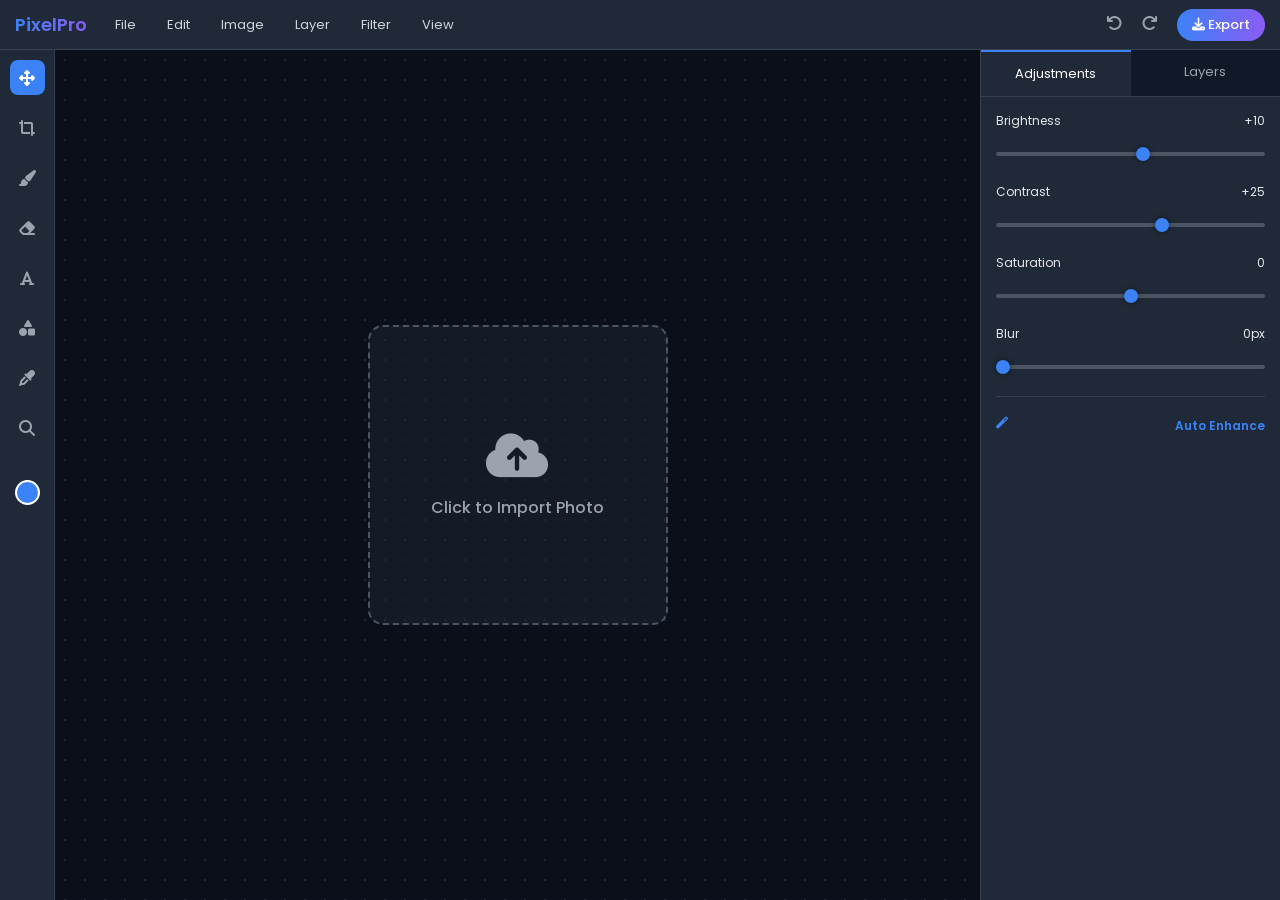
==== workspace.html @ d87eb370 "Add files via upload" ====
<!DOCTYPE html>
<html lang="en">
<head>
    <meta charset="UTF-8">
    <meta name="viewport" content="width=device-width, initial-scale=1.0, maximum-scale=1.0, user-scalable=no">
    <title>PixelPro - Editor Workspace</title>
    <!-- ফন্ট এবং আইকন লোড করার জন্য -->
    <link href="https://fonts.googleapis.com/css2?family=Poppins:wght@300;400;500;600&display=swap" rel="stylesheet">
    <link rel="stylesheet" href="https://cdnjs.cloudflare.com/ajax/libs/font-awesome/6.4.0/css/all.min.css">
    
    <style>
        /* বেসিক রিসেট */
        * {
            margin: 0;
            padding: 0;
            box-sizing: border-box;
            font-family: 'Poppins', sans-serif;
        }

        body {
            background-color: #111827; /* ডার্ক থিম */
            color: #d1d5db;
            height: 100vh;
            overflow: hidden; /* স্ক্রলবার বন্ধ করার জন্য */
            display: flex;
            flex-direction: column;
        }

        /* টপ বার (মেনু) */
        .top-bar {
            height: 50px;
            background-color: #1f2937;
            display: flex;
            align-items: center;
            justify-content: space-between;
            padding: 0 15px;
            border-bottom: 1px solid #374151;
            z-index: 10;
        }

        .brand-menu {
            display: flex;
            align-items: center;
            gap: 20px;
        }

        .logo {
            font-size: 18px;
            font-weight: 600;
            color: #fff;
            background: linear-gradient(90deg, #3b82f6, #8b5cf6);
            background-clip: text;
            -webkit-background-clip: text;
            -webkit-text-fill-color: transparent;
        }

        .menu-items {
            display: flex;
            gap: 15px;
        }

        .menu-items span {
            font-size: 13px;
            cursor: pointer;
            padding: 5px 8px;
            border-radius: 4px;
            transition: 0.2s;
        }

        .menu-items span:hover {
            background-color: #374151;
            color: #fff;
        }

        .top-actions button {
            background: linear-gradient(90deg, #3b82f6, #8b5cf6);
            border: none;
            color: white;
            padding: 6px 15px;
            border-radius: 20px;
            cursor: pointer;
            font-size: 13px;
            font-weight: 500;
        }

        /* মূল ওয়ার্কস্পেস */
        .workspace {
            display: flex;
            flex: 1;
            height: calc(100vh - 50px);
        }

        /* বাম দিকের টুলবার */
        .left-toolbar {
            width: 55px;
            background-color: #1f2937;
            border-right: 1px solid #374151;
            display: flex;
            flex-direction: column;
            align-items: center;
            padding: 10px 0;
            gap: 15px;
            overflow-y: auto;
        }

        .tool-btn {
            width: 35px;
            height: 35px;
            display: flex;
            justify-content: center;
            align-items: center;
            border-radius: 8px;
            cursor: pointer;
            color: #9ca3af;
            transition: 0.3s;
        }

        .tool-btn:hover, .tool-btn.active {
            background-color: #3b82f6;
            color: #fff;
        }

        /* মাঝখানের ক্যানভাস (যেখানে ছবি থাকবে) */
        .canvas-area {
            flex: 1;
            background-color: #0b0f19; /* আরও গাঢ় রঙ */
            display: flex;
            justify-content: center;
            align-items: center;
            overflow: hidden; /* নির্দেশ অনুযায়ী স্ক্রলবার বন্ধ করা হয়েছে */
            position: relative;
            background-image: radial-gradient(#1f2937 1px, transparent 1px);
            background-size: 20px 20px; /* গ্রিড ব্যাকগ্রাউন্ড */
        }

        /* নতুন যোগ করা ইমপোর্ট বক্সের স্টাইল */
        .import-box {
            width: 300px;
            height: 300px;
            border: 2px dashed #4b5563;
            border-radius: 15px;
            display: flex;
            flex-direction: column;
            justify-content: center;
            align-items: center;
            color: #9ca3af;
            cursor: pointer;
            transition: all 0.3s ease;
            background-color: rgba(31, 41, 55, 0.5);
            z-index: 5;
        }

        .import-box:hover {
            border-color: #3b82f6;
            color: #3b82f6;
            background-color: rgba(59, 130, 246, 0.1);
        }

        .import-box i {
            font-size: 50px;
            margin-bottom: 15px;
        }

        .image-wrapper {
            box-shadow: 0 10px 30px rgba(0,0,0,0.5);
            max-width: 90%;
            max-height: 90%;
            transition: transform 0.3s ease;
            display: none; /* শুরুতে এটি লুকানো থাকবে, ছবি ইমপোর্ট হলে দেখাবে */
        }

        .image-wrapper img {
            display: block;
            max-width: 100%;
            max-height: 100%;
            border: 2px solid #374151;
        }

        /* ডান দিকের প্যানেল (লেয়ার ও সেটিং) */
        .right-panel {
            width: 300px;
            background-color: #1f2937;
            border-left: 1px solid #374151;
            display: flex;
            flex-direction: column;
        }

        .panel-tabs {
            display: flex;
            border-bottom: 1px solid #374151;
        }

        .panel-tab {
            flex: 1;
            text-align: center;
            padding: 12px 0;
            font-size: 13px;
            cursor: pointer;
            background: #111827;
            color: #9ca3af;
        }

        .panel-tab.active {
            background: #1f2937;
            color: #fff;
            border-top: 2px solid #3b82f6;
        }

        .panel-content {
            padding: 15px;
            flex: 1;
            overflow-y: auto;
        }

        /* স্লাইডার স্টাইলিং (Brightness, Contrast) */
        .adjustment-group {
            margin-bottom: 20px;
        }

        .adjustment-group label {
            display: flex;
            justify-content: space-between;
            font-size: 12px;
            margin-bottom: 8px;
            color: #e5e7eb;
        }

        input[type=range] {
            appearance: none;
            -webkit-appearance: none;
            -moz-appearance: none;
            width: 100%;
            background: transparent;
        }

        input[type=range]::-webkit-slider-thumb {
            -webkit-appearance: none;
            height: 14px;
            width: 14px;
            border-radius: 50%;
            background: #3b82f6;
            cursor: pointer;
            margin-top: -5px;
            box-shadow: 0 0 5px rgba(0,0,0,0.5);
        }

        input[type=range]::-webkit-slider-runnable-track {
            width: 100%;
            height: 4px;
            cursor: pointer;
            background: #4b5563;
            border-radius: 2px;
        }

        /* মোবাইল ন্যাভিগেশন বার (শুধুমাত্র মোবাইলের জন্য) */
        .mobile-bottom-bar {
            display: none;
            height: 60px;
            background-color: #1f2937;
            border-top: 1px solid #374151;
            justify-content: space-around;
            align-items: center;
        }

        .mobile-btn {
            color: #9ca3af;
            font-size: 20px;
            cursor: pointer;
        }

        /* রেস্পন্সিভ ডিজাইন (মোবাইল এবং ট্যাবলেটের জন্য) */
        @media (max-width: 900px) {
            .right-panel {
                width: 250px;
            }
        }

        @media (max-width: 768px) {
            .menu-items {
                display: none; /* মোবাইলে টপ মেনু লুকানো থাকবে */
            }
            
            .left-toolbar {
                display: none; /* বাম দিকের টুলবার লুকানো থাকবে */
            }
            
            .right-panel {
                display: none; /* ডান দিকের প্যানেল লুকানো থাকবে */
            }

            .mobile-bottom-bar {
                display: flex; /* মোবাইলের নিচে টুলবার দেখাবে */
            }

            .canvas-area {
                height: calc(100vh - 110px); /* টপ এবং বটম বারের জায়গা বাদ দিয়ে */
            }
        }
    </style>
</head>
<body>

    <!-- টপ বার -->
    <header class="top-bar">
        <div class="brand-menu">
            <div class="logo">PixelPro</div>
            <div class="menu-items">
                <span>File</span>
                <span>Edit</span>
                <span>Image</span>
                <span>Layer</span>
                <span>Filter</span>
                <span>View</span>
            </div>
        </div>
        <div class="top-actions">
            <span style="margin-right: 15px; cursor: pointer; color: #9ca3af;"><i class="fas fa-undo"></i></span>
            <span style="margin-right: 15px; cursor: pointer; color: #9ca3af;"><i class="fas fa-redo"></i></span>
            <button><i class="fas fa-download"></i> Export</button>
        </div>
    </header>

    <!-- মূল কাজের জায়গা -->
    <div class="workspace">
        <!-- বাম দিকের টুলবার -->
        <aside class="left-toolbar">
            <div class="tool-btn active" title="Move Tool"><i class="fas fa-arrows-alt"></i></div>
            <div class="tool-btn" title="Crop Tool"><i class="fas fa-crop-alt"></i></div>
            <div class="tool-btn" title="Brush Tool"><i class="fas fa-paint-brush"></i></div>
            <div class="tool-btn" title="Eraser Tool"><i class="fas fa-eraser"></i></div>
            <div class="tool-btn" title="Text Tool"><i class="fas fa-font"></i></div>
            <div class="tool-btn" title="Shapes Tool"><i class="fas fa-shapes"></i></div>
            <div class="tool-btn" title="Color Picker"><i class="fas fa-eye-dropper"></i></div>
            <div class="tool-btn" title="Zoom Tool"><i class="fas fa-search"></i></div>
            
            <!-- Color Selector -->
            <div style="margin-top: 20px; width: 25px; height: 25px; background: #3b82f6; border-radius: 50%; border: 2px solid #fff; cursor: pointer;"></div>
        </aside>

        <!-- মাঝখানের ক্যানভাস -->
        <main class="canvas-area">
            
            <!-- ফাইল ইনপুট (লুকানো থাকবে) -->
            <input type="file" id="fileInput" accept="image/*" style="display: none;">
            
            <!-- ইমপোর্ট বক্স -->
            <div id="import-box" class="import-box" onclick="document.getElementById('fileInput').click()">
                <i class="fas fa-cloud-upload-alt"></i>
                <p style="font-weight: 500;">Click to Import Photo</p>
            </div>

            <!-- ছবির কন্টেইনার (ছবি ইমপোর্ট হলে এটি দৃশ্যমান হবে) -->
            <div class="image-wrapper" id="image-wrapper">
                <img id="uploaded-image" src="" alt="Editing Canvas">
            </div>

        </main>

        <!-- ডান দিকের প্যানেল -->
        <aside class="right-panel">
            <div class="panel-tabs">
                <div class="panel-tab active">Adjustments</div>
                <div class="panel-tab">Layers</div>
            </div>
            
            <div class="panel-content">
                <!-- অ্যাডজাস্টমেন্ট স্লাইডার সমূহ -->
                <div class="adjustment-group">
                    <label><span>Brightness</span> <span>+10</span></label>
                    <input type="range" min="-100" max="100" value="10">
                </div>
                
                <div class="adjustment-group">
                    <label><span>Contrast</span> <span>+25</span></label>
                    <input type="range" min="-100" max="100" value="25">
                </div>
                
                <div class="adjustment-group">
                    <label><span>Saturation</span> <span>0</span></label>
                    <input type="range" min="-100" max="100" value="0">
                </div>
                
                <div class="adjustment-group">
                    <label><span>Blur</span> <span>0px</span></label>
                    <input type="range" min="0" max="50" value="0">
                </div>

                <hr style="border: 0; border-top: 1px solid #374151; margin: 20px 0;">

                <div class="adjustment-group">
                    <label style="color: #3b82f6; font-weight: 600;"><i class="fas fa-magic"></i> Auto Enhance</label>
                </div>
            </div>
        </aside>
    </div>

    <!-- মোবাইলের জন্য বটম টুলবার -->
    <nav class="mobile-bottom-bar">
        <div class="mobile-btn" style="color: #3b82f6;"><i class="fas fa-sliders-h"></i></div>
        <div class="mobile-btn"><i class="fas fa-crop-alt"></i></div>
        <div class="mobile-btn"><i class="fas fa-magic"></i></div>
        <div class="mobile-btn"><i class="fas fa-layer-group"></i></div>
    </nav>

    <!-- জাভাস্ক্রিপ্ট (ছবি ইমপোর্ট করার লজিক) -->
    <script>
        const fileInput = document.getElementById('fileInput');
        const importBox = document.getElementById('import-box');
        const imageWrapper = document.getElementById('image-wrapper');
        const uploadedImage = document.getElementById('uploaded-image');

        // ফাইল সিলেক্ট করলে যা ঘটবে
        fileInput.addEventListener('change', function(event) {
            const file = event.target.files[0];
            if (file) {
                const reader = new FileReader();
                reader.onload = function(e) {
                    // ইমেজের সোর্স সেট করা হচ্ছে
                    uploadedImage.src = e.target.result;
                    
                    // ইমপোর্ট বক্স লুকিয়ে ছবি দেখানো হচ্ছে
                    importBox.style.display = 'none';
                    imageWrapper.style.display = 'block';
                }
                reader.readAsDataURL(file);
            }
        });
    </script>

</body>
</html>
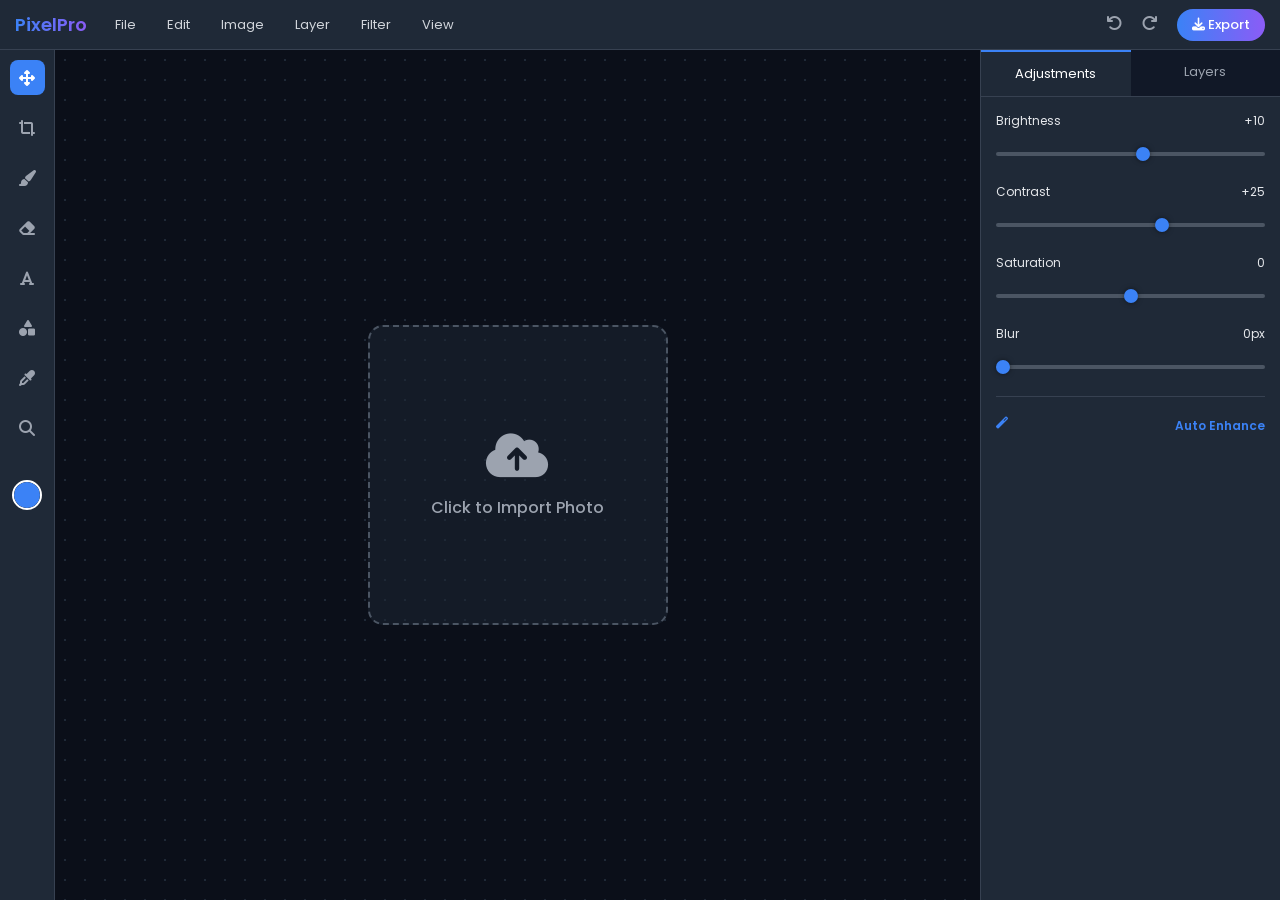
==== commit 432a0355: "Add files via upload" ====
--- a/workspace.html
+++ b/workspace.html
@@ -8,295 +8,8 @@
     <link href="https://fonts.googleapis.com/css2?family=Poppins:wght@300;400;500;600&display=swap" rel="stylesheet">
     <link rel="stylesheet" href="https://cdnjs.cloudflare.com/ajax/libs/font-awesome/6.4.0/css/all.min.css">
     
-    <style>
-        /* বেসিক রিসেট */
-        * {
-            margin: 0;
-            padding: 0;
-            box-sizing: border-box;
-            font-family: 'Poppins', sans-serif;
-        }
-
-        body {
-            background-color: #111827; /* ডার্ক থিম */
-            color: #d1d5db;
-            height: 100vh;
-            overflow: hidden; /* স্ক্রলবার বন্ধ করার জন্য */
-            display: flex;
-            flex-direction: column;
-        }
-
-        /* টপ বার (মেনু) */
-        .top-bar {
-            height: 50px;
-            background-color: #1f2937;
-            display: flex;
-            align-items: center;
-            justify-content: space-between;
-            padding: 0 15px;
-            border-bottom: 1px solid #374151;
-            z-index: 10;
-        }
-
-        .brand-menu {
-            display: flex;
-            align-items: center;
-            gap: 20px;
-        }
-
-        .logo {
-            font-size: 18px;
-            font-weight: 600;
-            color: #fff;
-            background: linear-gradient(90deg, #3b82f6, #8b5cf6);
-            background-clip: text;
-            -webkit-background-clip: text;
-            -webkit-text-fill-color: transparent;
-        }
-
-        .menu-items {
-            display: flex;
-            gap: 15px;
-        }
-
-        .menu-items span {
-            font-size: 13px;
-            cursor: pointer;
-            padding: 5px 8px;
-            border-radius: 4px;
-            transition: 0.2s;
-        }
-
-        .menu-items span:hover {
-            background-color: #374151;
-            color: #fff;
-        }
-
-        .top-actions button {
-            background: linear-gradient(90deg, #3b82f6, #8b5cf6);
-            border: none;
-            color: white;
-            padding: 6px 15px;
-            border-radius: 20px;
-            cursor: pointer;
-            font-size: 13px;
-            font-weight: 500;
-        }
-
-        /* মূল ওয়ার্কস্পেস */
-        .workspace {
-            display: flex;
-            flex: 1;
-            height: calc(100vh - 50px);
-        }
-
-        /* বাম দিকের টুলবার */
-        .left-toolbar {
-            width: 55px;
-            background-color: #1f2937;
-            border-right: 1px solid #374151;
-            display: flex;
-            flex-direction: column;
-            align-items: center;
-            padding: 10px 0;
-            gap: 15px;
-            overflow-y: auto;
-        }
-
-        .tool-btn {
-            width: 35px;
-            height: 35px;
-            display: flex;
-            justify-content: center;
-            align-items: center;
-            border-radius: 8px;
-            cursor: pointer;
-            color: #9ca3af;
-            transition: 0.3s;
-        }
-
-        .tool-btn:hover, .tool-btn.active {
-            background-color: #3b82f6;
-            color: #fff;
-        }
-
-        /* মাঝখানের ক্যানভাস (যেখানে ছবি থাকবে) */
-        .canvas-area {
-            flex: 1;
-            background-color: #0b0f19; /* আরও গাঢ় রঙ */
-            display: flex;
-            justify-content: center;
-            align-items: center;
-            overflow: hidden; /* নির্দেশ অনুযায়ী স্ক্রলবার বন্ধ করা হয়েছে */
-            position: relative;
-            background-image: radial-gradient(#1f2937 1px, transparent 1px);
-            background-size: 20px 20px; /* গ্রিড ব্যাকগ্রাউন্ড */
-        }
-
-        /* নতুন যোগ করা ইমপোর্ট বক্সের স্টাইল */
-        .import-box {
-            width: 300px;
-            height: 300px;
-            border: 2px dashed #4b5563;
-            border-radius: 15px;
-            display: flex;
-            flex-direction: column;
-            justify-content: center;
-            align-items: center;
-            color: #9ca3af;
-            cursor: pointer;
-            transition: all 0.3s ease;
-            background-color: rgba(31, 41, 55, 0.5);
-            z-index: 5;
-        }
-
-        .import-box:hover {
-            border-color: #3b82f6;
-            color: #3b82f6;
-            background-color: rgba(59, 130, 246, 0.1);
-        }
-
-        .import-box i {
-            font-size: 50px;
-            margin-bottom: 15px;
-        }
-
-        .image-wrapper {
-            box-shadow: 0 10px 30px rgba(0,0,0,0.5);
-            max-width: 90%;
-            max-height: 90%;
-            transition: transform 0.3s ease;
-            display: none; /* শুরুতে এটি লুকানো থাকবে, ছবি ইমপোর্ট হলে দেখাবে */
-        }
-
-        .image-wrapper img {
-            display: block;
-            max-width: 100%;
-            max-height: 100%;
-            border: 2px solid #374151;
-        }
-
-        /* ডান দিকের প্যানেল (লেয়ার ও সেটিং) */
-        .right-panel {
-            width: 300px;
-            background-color: #1f2937;
-            border-left: 1px solid #374151;
-            display: flex;
-            flex-direction: column;
-        }
-
-        .panel-tabs {
-            display: flex;
-            border-bottom: 1px solid #374151;
-        }
-
-        .panel-tab {
-            flex: 1;
-            text-align: center;
-            padding: 12px 0;
-            font-size: 13px;
-            cursor: pointer;
-            background: #111827;
-            color: #9ca3af;
-        }
-
-        .panel-tab.active {
-            background: #1f2937;
-            color: #fff;
-            border-top: 2px solid #3b82f6;
-        }
-
-        .panel-content {
-            padding: 15px;
-            flex: 1;
-            overflow-y: auto;
-        }
-
-        /* স্লাইডার স্টাইলিং (Brightness, Contrast) */
-        .adjustment-group {
-            margin-bottom: 20px;
-        }
-
-        .adjustment-group label {
-            display: flex;
-            justify-content: space-between;
-            font-size: 12px;
-            margin-bottom: 8px;
-            color: #e5e7eb;
-        }
-
-        input[type=range] {
-            appearance: none;
-            -webkit-appearance: none;
-            -moz-appearance: none;
-            width: 100%;
-            background: transparent;
-        }
-
-        input[type=range]::-webkit-slider-thumb {
-            -webkit-appearance: none;
-            height: 14px;
-            width: 14px;
-            border-radius: 50%;
-            background: #3b82f6;
-            cursor: pointer;
-            margin-top: -5px;
-            box-shadow: 0 0 5px rgba(0,0,0,0.5);
-        }
-
-        input[type=range]::-webkit-slider-runnable-track {
-            width: 100%;
-            height: 4px;
-            cursor: pointer;
-            background: #4b5563;
-            border-radius: 2px;
-        }
-
-        /* মোবাইল ন্যাভিগেশন বার (শুধুমাত্র মোবাইলের জন্য) */
-        .mobile-bottom-bar {
-            display: none;
-            height: 60px;
-            background-color: #1f2937;
-            border-top: 1px solid #374151;
-            justify-content: space-around;
-            align-items: center;
-        }
-
-        .mobile-btn {
-            color: #9ca3af;
-            font-size: 20px;
-            cursor: pointer;
-        }
-
-        /* রেস্পন্সিভ ডিজাইন (মোবাইল এবং ট্যাবলেটের জন্য) */
-        @media (max-width: 900px) {
-            .right-panel {
-                width: 250px;
-            }
-        }
-
-        @media (max-width: 768px) {
-            .menu-items {
-                display: none; /* মোবাইলে টপ মেনু লুকানো থাকবে */
-            }
-            
-            .left-toolbar {
-                display: none; /* বাম দিকের টুলবার লুকানো থাকবে */
-            }
-            
-            .right-panel {
-                display: none; /* ডান দিকের প্যানেল লুকানো থাকবে */
-            }
-
-            .mobile-bottom-bar {
-                display: flex; /* মোবাইলের নিচে টুলবার দেখাবে */
-            }
-
-            .canvas-area {
-                height: calc(100vh - 110px); /* টপ এবং বটম বারের জায়গা বাদ দিয়ে */
-            }
-        }
-    </style>
+    <!-- আমাদের এক্সটার্নাল CSS ফাইল লিংক করা হলো -->
+    <link rel="stylesheet" href="style.css">
 </head>
 <body>
 
@@ -314,8 +27,9 @@
             </div>
         </div>
         <div class="top-actions">
-            <span style="margin-right: 15px; cursor: pointer; color: #9ca3af;"><i class="fas fa-undo"></i></span>
-            <span style="margin-right: 15px; cursor: pointer; color: #9ca3af;"><i class="fas fa-redo"></i></span>
+            <!-- এখানে id="undo-btn" এবং id="redo-btn" যোগ করা হয়েছে -->
+            <span id="undo-btn" style="margin-right: 15px; cursor: pointer; color: #9ca3af;" title="Undo"><i class="fas fa-undo"></i></span>
+            <span id="redo-btn" style="margin-right: 15px; cursor: pointer; color: #9ca3af;" title="Redo"><i class="fas fa-redo"></i></span>
             <button><i class="fas fa-download"></i> Export</button>
         </div>
     </header>
@@ -324,17 +38,17 @@
     <div class="workspace">
         <!-- বাম দিকের টুলবার -->
         <aside class="left-toolbar">
-            <div class="tool-btn active" title="Move Tool"><i class="fas fa-arrows-alt"></i></div>
-            <div class="tool-btn" title="Crop Tool"><i class="fas fa-crop-alt"></i></div>
-            <div class="tool-btn" title="Brush Tool"><i class="fas fa-paint-brush"></i></div>
-            <div class="tool-btn" title="Eraser Tool"><i class="fas fa-eraser"></i></div>
-            <div class="tool-btn" title="Text Tool"><i class="fas fa-font"></i></div>
-            <div class="tool-btn" title="Shapes Tool"><i class="fas fa-shapes"></i></div>
-            <div class="tool-btn" title="Color Picker"><i class="fas fa-eye-dropper"></i></div>
-            <div class="tool-btn" title="Zoom Tool"><i class="fas fa-search"></i></div>
+            <div class="tool-btn active" data-tool="move" title="Move Tool"><i class="fas fa-arrows-alt"></i></div>
+            <div class="tool-btn" data-tool="crop" title="Crop Tool"><i class="fas fa-crop-alt"></i></div>
+            <div class="tool-btn" data-tool="brush" title="Brush Tool"><i class="fas fa-paint-brush"></i></div>
+            <div class="tool-btn" data-tool="eraser" title="Eraser Tool"><i class="fas fa-eraser"></i></div>
+            <div class="tool-btn" data-tool="text" title="Text Tool"><i class="fas fa-font"></i></div>
+            <div class="tool-btn" data-tool="shapes" title="Shapes Tool (Rectangle)"><i class="fas fa-shapes"></i></div>
+            <div class="tool-btn" data-tool="picker" title="Color Picker"><i class="fas fa-eye-dropper"></i></div>
+            <div class="tool-btn" data-tool="zoom" title="Zoom In"><i class="fas fa-search"></i></div>
             
-            <!-- Color Selector -->
-            <div style="margin-top: 20px; width: 25px; height: 25px; background: #3b82f6; border-radius: 50%; border: 2px solid #fff; cursor: pointer;"></div>
+            <!-- কালার সিলেক্টর -->
+            <input type="color" id="color-picker" value="#3b82f6" title="Choose Color">
         </aside>
 
         <!-- মাঝখানের ক্যানভাস -->
@@ -349,9 +63,9 @@
                 <p style="font-weight: 500;">Click to Import Photo</p>
             </div>
 
-            <!-- ছবির কন্টেইনার (ছবি ইমপোর্ট হলে এটি দৃশ্যমান হবে) -->
+            <!-- ছবির কন্টেইনার -->
             <div class="image-wrapper" id="image-wrapper">
-                <img id="uploaded-image" src="" alt="Editing Canvas">
+                <canvas id="editor-canvas"></canvas>
             </div>
 
         </main>
@@ -402,30 +116,7 @@
         <div class="mobile-btn"><i class="fas fa-layer-group"></i></div>
     </nav>
 
-    <!-- জাভাস্ক্রিপ্ট (ছবি ইমপোর্ট করার লজিক) -->
-    <script>
-        const fileInput = document.getElementById('fileInput');
-        const importBox = document.getElementById('import-box');
-        const imageWrapper = document.getElementById('image-wrapper');
-        const uploadedImage = document.getElementById('uploaded-image');
-
-        // ফাইল সিলেক্ট করলে যা ঘটবে
-        fileInput.addEventListener('change', function(event) {
-            const file = event.target.files[0];
-            if (file) {
-                const reader = new FileReader();
-                reader.onload = function(e) {
-                    // ইমেজের সোর্স সেট করা হচ্ছে
-                    uploadedImage.src = e.target.result;
-                    
-                    // ইমপোর্ট বক্স লুকিয়ে ছবি দেখানো হচ্ছে
-                    importBox.style.display = 'none';
-                    imageWrapper.style.display = 'block';
-                }
-                reader.readAsDataURL(file);
-            }
-        });
-    </script>
-
+    <!-- আমাদের এক্সটার্নাল JavaScript ফাইল লিংক করা হলো -->
+    <script src="script.js"></script>
 </body>
 </html>
--- a/style.css
+++ b/style.css
@@ -0,0 +1,311 @@
+/* বেসিক রিসেট */
+* {
+    margin: 0;
+    padding: 0;
+    box-sizing: border-box;
+    font-family: 'Poppins', sans-serif;
+}
+
+body {
+    background-color: #111827; /* ডার্ক থিম */
+    color: #d1d5db;
+    height: 100vh;
+    overflow: hidden; /* স্ক্রলবার বন্ধ করার জন্য */
+    display: flex;
+    flex-direction: column;
+}
+
+/* টপ বার (মেনু) */
+.top-bar {
+    height: 50px;
+    background-color: #1f2937;
+    display: flex;
+    align-items: center;
+    justify-content: space-between;
+    padding: 0 15px;
+    border-bottom: 1px solid #374151;
+    z-index: 10;
+}
+
+.brand-menu {
+    display: flex;
+    align-items: center;
+    gap: 20px;
+}
+
+.logo {
+    font-size: 18px;
+    font-weight: 600;
+    color: #fff;
+    background: linear-gradient(90deg, #3b82f6, #8b5cf6);
+    background-clip: text;
+    -webkit-background-clip: text;
+    -webkit-text-fill-color: transparent;
+}
+
+.menu-items {
+    display: flex;
+    gap: 15px;
+}
+
+.menu-items span {
+    font-size: 13px;
+    cursor: pointer;
+    padding: 5px 8px;
+    border-radius: 4px;
+    transition: 0.2s;
+}
+
+.menu-items span:hover {
+    background-color: #374151;
+    color: #fff;
+}
+
+.top-actions button {
+    background: linear-gradient(90deg, #3b82f6, #8b5cf6);
+    border: none;
+    color: white;
+    padding: 6px 15px;
+    border-radius: 20px;
+    cursor: pointer;
+    font-size: 13px;
+    font-weight: 500;
+}
+
+/* মূল ওয়ার্কস্পেস */
+.workspace {
+    display: flex;
+    flex: 1;
+    height: calc(100vh - 50px);
+}
+
+/* বাম দিকের টুলবার */
+.left-toolbar {
+    width: 55px;
+    background-color: #1f2937;
+    border-right: 1px solid #374151;
+    display: flex;
+    flex-direction: column;
+    align-items: center;
+    padding: 10px 0;
+    gap: 15px;
+    overflow-y: auto;
+}
+
+.tool-btn {
+    width: 35px;
+    height: 35px;
+    display: flex;
+    justify-content: center;
+    align-items: center;
+    border-radius: 8px;
+    cursor: pointer;
+    color: #9ca3af;
+    transition: 0.3s;
+}
+
+.tool-btn:hover, .tool-btn.active {
+    background-color: #3b82f6;
+    color: #fff;
+}
+
+/* কালার পিকারের স্টাইল */
+#color-picker {
+    margin-top: 20px;
+    width: 30px;
+    height: 30px;
+    border: 2px solid #fff;
+    border-radius: 50%;
+    cursor: pointer;
+    background: transparent;
+    padding: 0;
+    overflow: hidden;
+}
+
+#color-picker::-webkit-color-swatch-wrapper {
+    padding: 0;
+}
+
+#color-picker::-webkit-color-swatch {
+    border: none;
+    border-radius: 50%;
+}
+
+/* মাঝখানের ক্যানভাস (যেখানে ছবি থাকবে) */
+.canvas-area {
+    flex: 1;
+    background-color: #0b0f19; /* আরও গাঢ় রঙ */
+    display: flex;
+    justify-content: center;
+    align-items: center;
+    overflow: hidden; /* নির্দেশ অনুযায়ী স্ক্রলবার বন্ধ করা হয়েছে */
+    position: relative;
+    background-image: radial-gradient(#1f2937 1px, transparent 1px);
+    background-size: 20px 20px; /* গ্রিড ব্যাকগ্রাউন্ড */
+}
+
+/* নতুন যোগ করা ইমপোর্ট বক্সের স্টাইল */
+.import-box {
+    width: 300px;
+    height: 300px;
+    border: 2px dashed #4b5563;
+    border-radius: 15px;
+    display: flex;
+    flex-direction: column;
+    justify-content: center;
+    align-items: center;
+    color: #9ca3af;
+    cursor: pointer;
+    transition: all 0.3s ease;
+    background-color: rgba(31, 41, 55, 0.5);
+    z-index: 5;
+}
+
+.import-box:hover {
+    border-color: #3b82f6;
+    color: #3b82f6;
+    background-color: rgba(59, 130, 246, 0.1);
+}
+
+.import-box i {
+    font-size: 50px;
+    margin-bottom: 15px;
+}
+
+.image-wrapper {
+    box-shadow: 0 10px 30px rgba(0,0,0,0.5);
+    max-width: 90%;
+    max-height: 90%;
+    transition: transform 0.3s ease;
+    display: none; /* শুরুতে এটি লুকানো থাকবে, ছবি ইমপোর্ট হলে দেখাবে */
+}
+
+/* ক্যানভাসের স্টাইল (img এর বদলে canvas ব্যবহার করা হলো) */
+.image-wrapper canvas {
+    display: block;
+    max-width: 100%;
+    max-height: 100%;
+    border: 2px solid #374151;
+    background-color: transparent;
+}
+
+/* ডান দিকের প্যানেল (লেয়ার ও সেটিং) */
+.right-panel {
+    width: 300px;
+    background-color: #1f2937;
+    border-left: 1px solid #374151;
+    display: flex;
+    flex-direction: column;
+}
+
+.panel-tabs {
+    display: flex;
+    border-bottom: 1px solid #374151;
+}
+
+.panel-tab {
+    flex: 1;
+    text-align: center;
+    padding: 12px 0;
+    font-size: 13px;
+    cursor: pointer;
+    background: #111827;
+    color: #9ca3af;
+}
+
+.panel-tab.active {
+    background: #1f2937;
+    color: #fff;
+    border-top: 2px solid #3b82f6;
+}
+
+.panel-content {
+    padding: 15px;
+    flex: 1;
+    overflow-y: auto;
+}
+
+/* স্লাইডার স্টাইলিং (Brightness, Contrast) */
+.adjustment-group {
+    margin-bottom: 20px;
+}
+
+.adjustment-group label {
+    display: flex;
+    justify-content: space-between;
+    font-size: 12px;
+    margin-bottom: 8px;
+    color: #e5e7eb;
+}
+
+input[type=range] {
+    appearance: none;
+    -webkit-appearance: none;
+    -moz-appearance: none;
+    width: 100%;
+    background: transparent;
+}
+
+input[type=range]::-webkit-slider-thumb {
+    -webkit-appearance: none;
+    height: 14px;
+    width: 14px;
+    border-radius: 50%;
+    background: #3b82f6;
+    cursor: pointer;
+    margin-top: -5px;
+    box-shadow: 0 0 5px rgba(0,0,0,0.5);
+}
+
+input[type=range]::-webkit-slider-runnable-track {
+    width: 100%;
+    height: 4px;
+    cursor: pointer;
+    background: #4b5563;
+    border-radius: 2px;
+}
+
+/* মোবাইল ন্যাভিগেশন বার (শুধুমাত্র মোবাইলের জন্য) */
+.mobile-bottom-bar {
+    display: none;
+    height: 60px;
+    background-color: #1f2937;
+    border-top: 1px solid #374151;
+    justify-content: space-around;
+    align-items: center;
+}
+
+.mobile-btn {
+    color: #9ca3af;
+    font-size: 20px;
+    cursor: pointer;
+}
+
+/* রেস্পন্সিভ ডিজাইন (মোবাইল এবং ট্যাবলেটের জন্য) */
+@media (max-width: 900px) {
+    .right-panel {
+        width: 250px;
+    }
+}
+
+@media (max-width: 768px) {
+    .menu-items {
+        display: none; /* মোবাইলে টপ মেনু লুকানো থাকবে */
+    }
+    
+    .left-toolbar {
+        display: none; /* বাম দিকের টুলবার লুকানো থাকবে */
+    }
+    
+    .right-panel {
+        display: none; /* ডান দিকের প্যানেল লুকানো থাকবে */
+    }
+
+    .mobile-bottom-bar {
+        display: flex; /* মোবাইলের নিচে টুলবার দেখাবে */
+    }
+
+    .canvas-area {
+        height: calc(100vh - 110px); /* টপ এবং বটম বারের জায়গা বাদ দিয়ে */
+    }
+}
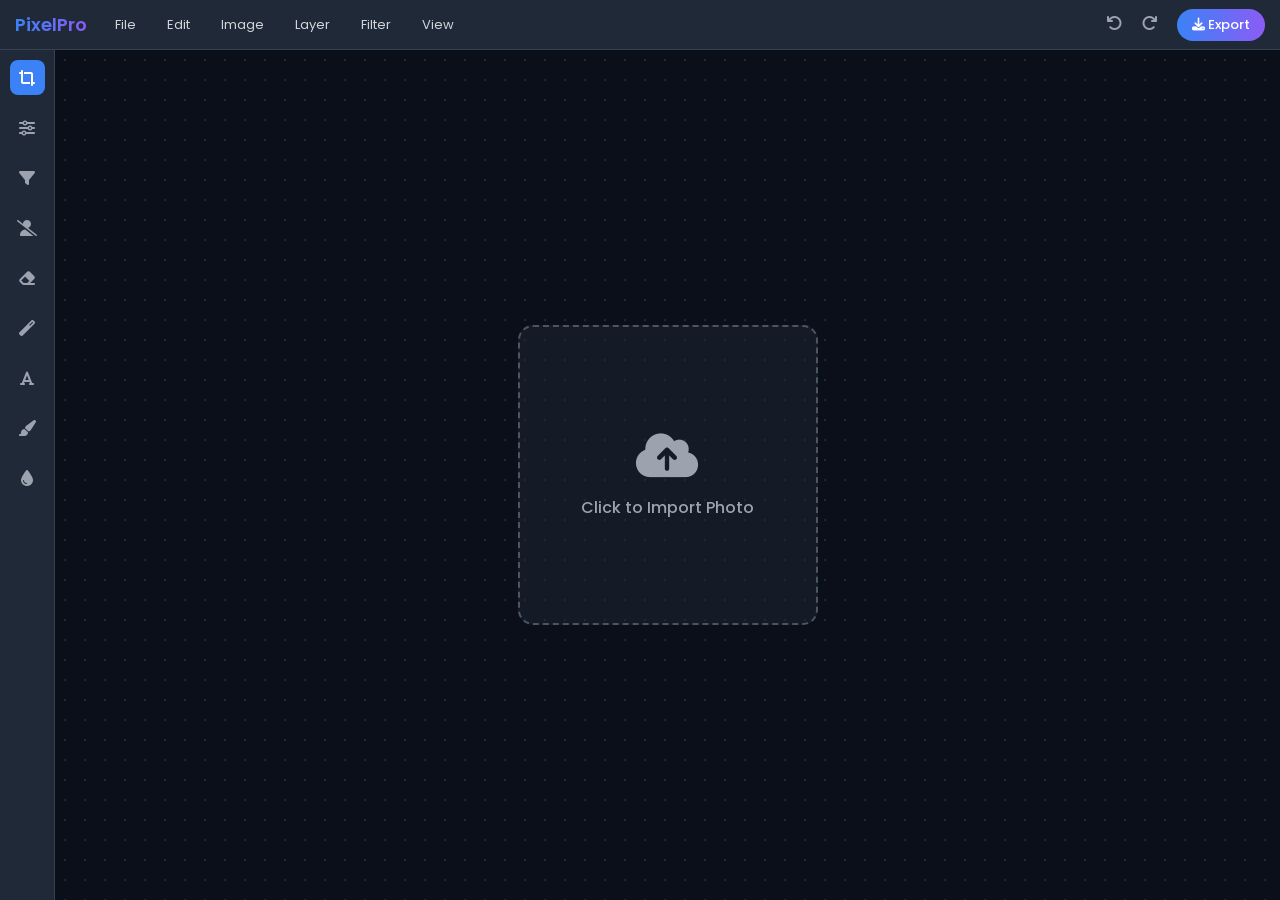
==== commit 8c74d64c: "Add files via upload" ====
--- a/workspace.html
+++ b/workspace.html
@@ -27,7 +27,6 @@
             </div>
         </div>
         <div class="top-actions">
-            <!-- এখানে id="undo-btn" এবং id="redo-btn" যোগ করা হয়েছে -->
             <span id="undo-btn" style="margin-right: 15px; cursor: pointer; color: #9ca3af;" title="Undo"><i class="fas fa-undo"></i></span>
             <span id="redo-btn" style="margin-right: 15px; cursor: pointer; color: #9ca3af;" title="Redo"><i class="fas fa-redo"></i></span>
             <button><i class="fas fa-download"></i> Export</button>
@@ -38,82 +37,47 @@
     <div class="workspace">
         <!-- বাম দিকের টুলবার -->
         <aside class="left-toolbar">
-            <div class="tool-btn active" data-tool="move" title="Move Tool"><i class="fas fa-arrows-alt"></i></div>
-            <div class="tool-btn" data-tool="crop" title="Crop Tool"><i class="fas fa-crop-alt"></i></div>
+            <div class="tool-btn active" data-tool="crop" title="Crop Tool (Rotate & Resize)"><i class="fas fa-crop-alt"></i></div>
+            <div class="tool-btn" data-tool="adjust" title="Adjust Tool (Brightness, Contrast)"><i class="fas fa-sliders-h"></i></div>
+            <div class="tool-btn" data-tool="filter" title="Filter Tool (Presets)"><i class="fas fa-filter"></i></div>
+            <div class="tool-btn" data-tool="bg-remove" title="Background Remover"><i class="fas fa-user-slash"></i></div>
+            <div class="tool-btn" data-tool="object-eraser" title="Object Eraser"><i class="fas fa-eraser"></i></div>
+            <div class="tool-btn" data-tool="retouch" title="Retouch Tool (Beauty Edit)"><i class="fas fa-magic"></i></div>
+            <div class="tool-btn" data-tool="text" title="Text Tool"><i class="fas fa-font"></i></div>
             <div class="tool-btn" data-tool="brush" title="Brush Tool"><i class="fas fa-paint-brush"></i></div>
-            <div class="tool-btn" data-tool="eraser" title="Eraser Tool"><i class="fas fa-eraser"></i></div>
-            <div class="tool-btn" data-tool="text" title="Text Tool"><i class="fas fa-font"></i></div>
-            <div class="tool-btn" data-tool="shapes" title="Shapes Tool (Rectangle)"><i class="fas fa-shapes"></i></div>
-            <div class="tool-btn" data-tool="picker" title="Color Picker"><i class="fas fa-eye-dropper"></i></div>
-            <div class="tool-btn" data-tool="zoom" title="Zoom In"><i class="fas fa-search"></i></div>
-            
-            <!-- কালার সিলেক্টর -->
-            <input type="color" id="color-picker" value="#3b82f6" title="Choose Color">
+            <div class="tool-btn" data-tool="blur" title="Blur Tool"><i class="fas fa-tint"></i></div>
         </aside>
 
         <!-- মাঝখানের ক্যানভাস -->
         <main class="canvas-area">
             
-            <!-- ফাইল ইনপুট (লুকানো থাকবে) -->
             <input type="file" id="fileInput" accept="image/*" style="display: none;">
             
-            <!-- ইমপোর্ট বক্স -->
             <div id="import-box" class="import-box" onclick="document.getElementById('fileInput').click()">
                 <i class="fas fa-cloud-upload-alt"></i>
                 <p style="font-weight: 500;">Click to Import Photo</p>
             </div>
 
-            <!-- ছবির কন্টেইনার -->
             <div class="image-wrapper" id="image-wrapper">
                 <canvas id="editor-canvas"></canvas>
             </div>
 
         </main>
-
-        <!-- ডান দিকের প্যানেল -->
-        <aside class="right-panel">
-            <div class="panel-tabs">
-                <div class="panel-tab active">Adjustments</div>
-                <div class="panel-tab">Layers</div>
-            </div>
-            
-            <div class="panel-content">
-                <!-- অ্যাডজাস্টমেন্ট স্লাইডার সমূহ -->
-                <div class="adjustment-group">
-                    <label><span>Brightness</span> <span>+10</span></label>
-                    <input type="range" min="-100" max="100" value="10">
-                </div>
-                
-                <div class="adjustment-group">
-                    <label><span>Contrast</span> <span>+25</span></label>
-                    <input type="range" min="-100" max="100" value="25">
-                </div>
-                
-                <div class="adjustment-group">
-                    <label><span>Saturation</span> <span>0</span></label>
-                    <input type="range" min="-100" max="100" value="0">
-                </div>
-                
-                <div class="adjustment-group">
-                    <label><span>Blur</span> <span>0px</span></label>
-                    <input type="range" min="0" max="50" value="0">
-                </div>
-
-                <hr style="border: 0; border-top: 1px solid #374151; margin: 20px 0;">
-
-                <div class="adjustment-group">
-                    <label style="color: #3b82f6; font-weight: 600;"><i class="fas fa-magic"></i> Auto Enhance</label>
-                </div>
-            </div>
-        </aside>
+        
+        <!-- ডানদিকের প্যানেলটি এখান থেকে রিমুভ করা হয়েছে -->
     </div>
 
     <!-- মোবাইলের জন্য বটম টুলবার -->
     <nav class="mobile-bottom-bar">
-        <div class="mobile-btn" style="color: #3b82f6;"><i class="fas fa-sliders-h"></i></div>
-        <div class="mobile-btn"><i class="fas fa-crop-alt"></i></div>
-        <div class="mobile-btn"><i class="fas fa-magic"></i></div>
-        <div class="mobile-btn"><i class="fas fa-layer-group"></i></div>
+        <div class="tool-btn active" data-tool="crop" title="Crop Tool (Rotate & Resize)"><i class="fas fa-crop-alt"></i></div>
+        <div class="tool-btn" data-tool="adjust" title="Adjust Tool (Brightness, Contrast)"><i class="fas fa-sliders-h"></i></div>
+        <div class="tool-btn" data-tool="filter" title="Filter Tool (Presets)"><i class="fas fa-filter"></i></div>
+        <div class="tool-btn" data-tool="bg-remove" title="Background Remover"><i class="fas fa-user-slash"></i></div>
+        <div class="tool-btn" data-tool="object-eraser" title="Object Eraser"><i class="fas fa-eraser"></i></div>
+        <div class="tool-btn" data-tool="retouch" title="Retouch Tool (Beauty Edit)"><i class="fas fa-magic"></i></div>
+        <div class="tool-btn" data-tool="text" title="Text Tool"><i class="fas fa-font"></i></div>
+        <div class="tool-btn" data-tool="brush" title="Brush Tool"><i class="fas fa-paint-brush"></i></div>
+        <div class="tool-btn" data-tool="blur" title="Blur Tool"><i class="fas fa-tint"></i></div>
     </nav>
 
     <!-- আমাদের এক্সটার্নাল JavaScript ফাইল লিংক করা হলো -->
--- a/style.css
+++ b/style.css
@@ -7,10 +7,10 @@
 }
 
 body {
-    background-color: #111827; /* ডার্ক থিম */
+    background-color: #111827;
     color: #d1d5db;
     height: 100vh;
-    overflow: hidden; /* স্ক্রলবার বন্ধ করার জন্য */
+    overflow: hidden; 
     display: flex;
     flex-direction: column;
 }
@@ -92,9 +92,11 @@
     overflow-y: auto;
 }
 
+/* টুল বাটন */
 .tool-btn {
     width: 35px;
     height: 35px;
+    flex-shrink: 0; 
     display: flex;
     justify-content: center;
     align-items: center;
@@ -109,42 +111,21 @@
     color: #fff;
 }
 
-/* কালার পিকারের স্টাইল */
-#color-picker {
-    margin-top: 20px;
-    width: 30px;
-    height: 30px;
-    border: 2px solid #fff;
-    border-radius: 50%;
-    cursor: pointer;
-    background: transparent;
-    padding: 0;
-    overflow: hidden;
-}
-
-#color-picker::-webkit-color-swatch-wrapper {
-    padding: 0;
-}
-
-#color-picker::-webkit-color-swatch {
-    border: none;
-    border-radius: 50%;
-}
-
-/* মাঝখানের ক্যানভাস (যেখানে ছবি থাকবে) */
+/* মাঝখানের ক্যানভাস */
 .canvas-area {
     flex: 1;
-    background-color: #0b0f19; /* আরও গাঢ় রঙ */
-    display: flex;
-    justify-content: center;
-    align-items: center;
-    overflow: hidden; /* নির্দেশ অনুযায়ী স্ক্রলবার বন্ধ করা হয়েছে */
+    height: calc(100vh - 50px); 
+    background-color: #0b0f19;
+    display: flex;
+    justify-content: center;
+    align-items: center;
+    overflow: hidden; 
     position: relative;
     background-image: radial-gradient(#1f2937 1px, transparent 1px);
-    background-size: 20px 20px; /* গ্রিড ব্যাকগ্রাউন্ড */
-}
-
-/* নতুন যোগ করা ইমপোর্ট বক্সের স্টাইল */
+    background-size: 20px 20px;
+}
+
+/* ইমপোর্ট বক্স */
 .import-box {
     width: 300px;
     height: 300px;
@@ -172,140 +153,56 @@
     margin-bottom: 15px;
 }
 
+/* ছবির কন্টেইনার */
 .image-wrapper {
-    box-shadow: 0 10px 30px rgba(0,0,0,0.5);
-    max-width: 90%;
-    max-height: 90%;
-    transition: transform 0.3s ease;
-    display: none; /* শুরুতে এটি লুকানো থাকবে, ছবি ইমপোর্ট হলে দেখাবে */
-}
-
-/* ক্যানভাসের স্টাইল (img এর বদলে canvas ব্যবহার করা হলো) */
+    width: 95%; 
+    height: 95%;
+    display: none; 
+    justify-content: center;
+    align-items: center;
+}
+
 .image-wrapper canvas {
     display: block;
     max-width: 100%;
     max-height: 100%;
-    border: 2px solid #374151;
+    box-shadow: 0 10px 30px rgba(0,0,0,0.5); 
     background-color: transparent;
 }
 
-/* ডান দিকের প্যানেল (লেয়ার ও সেটিং) */
-.right-panel {
-    width: 300px;
-    background-color: #1f2937;
-    border-left: 1px solid #374151;
-    display: flex;
-    flex-direction: column;
-}
-
-.panel-tabs {
-    display: flex;
-    border-bottom: 1px solid #374151;
-}
-
-.panel-tab {
-    flex: 1;
-    text-align: center;
-    padding: 12px 0;
-    font-size: 13px;
-    cursor: pointer;
-    background: #111827;
-    color: #9ca3af;
-}
-
-.panel-tab.active {
-    background: #1f2937;
-    color: #fff;
-    border-top: 2px solid #3b82f6;
-}
-
-.panel-content {
-    padding: 15px;
-    flex: 1;
-    overflow-y: auto;
-}
-
-/* স্লাইডার স্টাইলিং (Brightness, Contrast) */
-.adjustment-group {
-    margin-bottom: 20px;
-}
-
-.adjustment-group label {
-    display: flex;
-    justify-content: space-between;
-    font-size: 12px;
-    margin-bottom: 8px;
-    color: #e5e7eb;
-}
-
-input[type=range] {
-    appearance: none;
-    -webkit-appearance: none;
-    -moz-appearance: none;
-    width: 100%;
-    background: transparent;
-}
-
-input[type=range]::-webkit-slider-thumb {
-    -webkit-appearance: none;
-    height: 14px;
-    width: 14px;
-    border-radius: 50%;
-    background: #3b82f6;
-    cursor: pointer;
-    margin-top: -5px;
-    box-shadow: 0 0 5px rgba(0,0,0,0.5);
-}
-
-input[type=range]::-webkit-slider-runnable-track {
-    width: 100%;
-    height: 4px;
-    cursor: pointer;
-    background: #4b5563;
-    border-radius: 2px;
-}
-
-/* মোবাইল ন্যাভিগেশন বার (শুধুমাত্র মোবাইলের জন্য) */
+/* মোবাইল ন্যাভিগেশন বার */
 .mobile-bottom-bar {
     display: none;
     height: 60px;
     background-color: #1f2937;
     border-top: 1px solid #374151;
-    justify-content: space-around;
-    align-items: center;
-}
-
-.mobile-btn {
-    color: #9ca3af;
-    font-size: 20px;
-    cursor: pointer;
-}
-
-/* রেস্পন্সিভ ডিজাইন (মোবাইল এবং ট্যাবলেটের জন্য) */
-@media (max-width: 900px) {
-    .right-panel {
-        width: 250px;
+    align-items: center;
+    overflow-x: auto; 
+    padding: 0 15px;
+    gap: 20px;
+}
+
+.mobile-bottom-bar::-webkit-scrollbar {
+    display: none;
+}
+
+.mobile-bottom-bar {
+    -ms-overflow-style: none;
+    scrollbar-width: none;
+}
+
+/* রেস্পন্সিভ ডিজাইন */
+@media (max-width: 768px) {
+    .menu-items, .left-toolbar {
+        display: none; 
     }
-}
-
-@media (max-width: 768px) {
-    .menu-items {
-        display: none; /* মোবাইলে টপ মেনু লুকানো থাকবে */
+
+    .mobile-bottom-bar {
+        display: flex; 
+        justify-content: flex-start;
     }
-    
-    .left-toolbar {
-        display: none; /* বাম দিকের টুলবার লুকানো থাকবে */
-    }
-    
-    .right-panel {
-        display: none; /* ডান দিকের প্যানেল লুকানো থাকবে */
-    }
-
-    .mobile-bottom-bar {
-        display: flex; /* মোবাইলের নিচে টুলবার দেখাবে */
-    }
 
     .canvas-area {
-        height: calc(100vh - 110px); /* টপ এবং বটম বারের জায়গা বাদ দিয়ে */
+        height: calc(100vh - 110px); 
     }
 }
